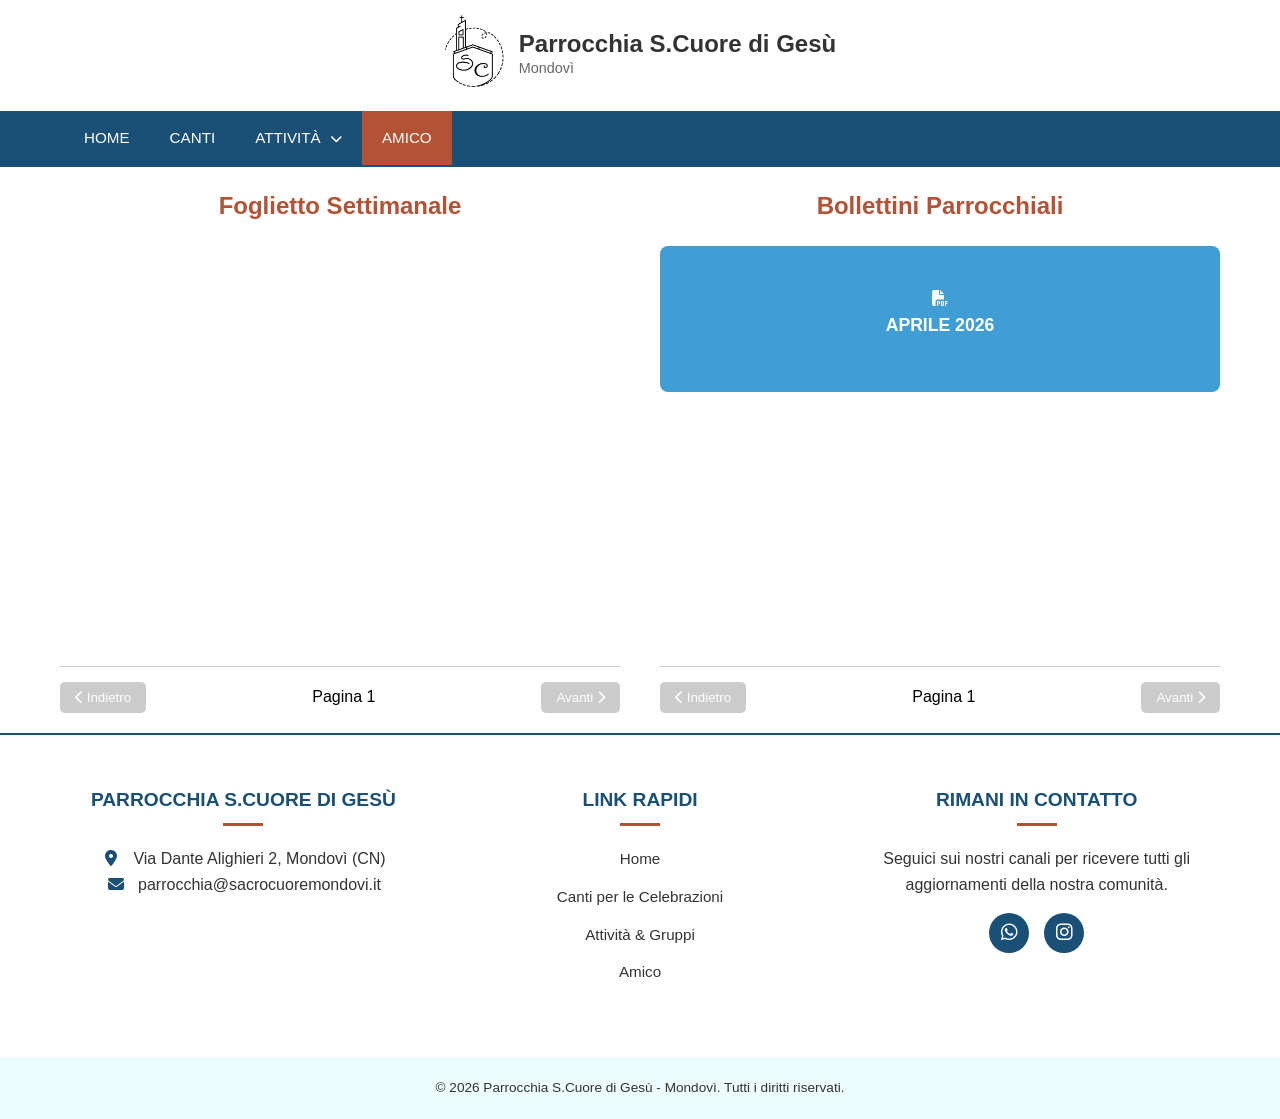
==== amico/index.html @ e5b85d6b "Added amico pasqua 2026" ====
<!DOCTYPE html>
<html lang="it">
<head>
    <meta charset="UTF-8">
    <meta name="viewport" content="width=device-width, initial-scale=1.0">
    <title>Amico - Parrocchia S.Cuore di Gesù</title>
    
    <link rel="stylesheet" href="https://cdnjs.cloudflare.com/ajax/libs/font-awesome/6.4.0/css/all.min.css">
    
    <link rel="stylesheet" href="/css/main.css">
    <link rel="stylesheet" href="/css/header.css">
    <link rel="stylesheet" href="/css/footer.css">
    <link rel="stylesheet" href="css/style.css">

</head>
<body>

    <header class="main-header">
        <div class="logo-container">
            <div class="logo-icon">
                <img src="/canti/v2/img/logo2_b.png" alt="LOGO" class="logo-parrocchia">
            </div>
            <div class="logo-text">
                <h1>Parrocchia S.Cuore di Gesù</h1>
                <p>Mondovì</p>
            </div>
        </div>
        
        <button class="hamburger-btn" onclick="toggleNav()">
            <i class="fa-solid fa-bars"></i>
        </button>
        
        <nav id="mainNav">
            <button class="close-nav-btn" onclick="toggleNav()">
                <i class="fa-solid fa-xmark"></i>
            </button>
            <ul>
                <li><a href="/">HOME</a></li>
                <li><a href="/canti/v2/">CANTI</a></li>
                <li class="dropdown">
                    <a href="/attivita/" class="dropdown-toggle">ATTIVITÀ <i class="fa-solid fa-chevron-down"></i></a>
                    <!-- IL SOTTOMENU -->
                    <ul class="dropdown-menu">
                        <li class="link-generale-mobile"><a href="/attivita/">Tutte le attività</a></li>
                        <li><a href="/attivita/oratorio/">Oratorio</a></li>
                        <!-- <li><a href="/attivita/campeggi/">Campeggi</a></li> -->
                        <li><a href="/attivita/estateRagazzi/">Estate Ragazzi</a></li>
                    </ul>
                </li>
                <li><a href="/amico/" class="active">Amico</a></li>
            </ul>
        </nav>
        <div class="nav-overlay" id="navOverlay" onclick="toggleNav()"></div>
    </header>
    
    <div class="archivio-container">
        <!-- COLONNA 1: LOCANDINE -->
        <div class="archivio-colonna">
            <h2 class="archivio-titolo">Foglietto Settimanale</h2>
            
            <!-- Qui il JS inietterà le immagini -->
            <div id="griglia-locandine" class="archivio-griglia">

            </div>
            
            <!-- Pulsanti Paginazione -->
            <div class="paginazione">
                <button id="btn-prev-locandine" class="btn-pag"><i class="fa-solid fa-chevron-left"></i> Indietro</button>
                <span id="num-pag-locandine">Pagina 1</span>
                <button id="btn-next-locandine" class="btn-pag">Avanti <i class="fa-solid fa-chevron-right"></i></button>
            </div>
        </div>

        <!-- COLONNA 2: BOLLETTINI (PDF) -->
        <div class="archivio-colonna">
            <h2 class="archivio-titolo">Bollettini Parrocchiali</h2>
            
            <!-- Qui il JS inietterà le Card dei PDF -->
            <div id="griglia-bollettini" class="archivio-griglia">

            </div>
            
            <!-- Pulsanti Paginazione -->
            <div class="paginazione">
                <button id="btn-prev-bollettini" class="btn-pag"><i class="fa-solid fa-chevron-left"></i> Indietro</button>
                <span id="num-pag-bollettini">Pagina 1</span>
                <button id="btn-next-bollettini" class="btn-pag">Avanti <i class="fa-solid fa-chevron-right"></i></button>
            </div>
        </div>
    </div>

    <div id="modal-immagine" class="image-modal">
        <!-- Pulsante di chiusura -->
        <span class="chiudi-modal-img">&times;</span>
        <!-- Il tag img vuoto che riempiremo con JS -->
        <img class="image-modal-content" id="img-modale-src" src="" alt="Locandina Ingrandita">
    </div>

    <footer class="main-footer">
        <div class="footer-container">
            
            <div class="footer-col">
                <h3>Parrocchia S.Cuore di Gesù</h3>
                <p><i class="fa-solid fa-location-dot"></i> Via Dante Alighieri 2, Mondovì (CN)</p>
                <p><i class="fa-solid fa-envelope"></i> parrocchia@sacrocuoremondovi.it</p>
                <!-- <p><i class="fa-solid fa-phone"></i> +39 0174 123456</p> -->
            </div>

            <div class="footer-col">
                <h3>Link Rapidi</h3>
                <ul>
                    <li><a href="/">Home</a></li>
                    <li><a href="/canti/v2/">Canti per le Celebrazioni</a></li>
                    <li><a href="/attivita/">Attività & Gruppi</a></li>
                    <li><a href="/amico/">Amico</a></li>
                </ul>
            </div>

            <div class="footer-col">
                <h3>Rimani in contatto</h3>
                <p>Seguici sui nostri canali per ricevere tutti gli aggiornamenti della nostra comunità.</p>
                <div class="social-links">
                    <a href="https://whatsapp.com/channel/0029Vb7pfAtHwXb8zl7Wrn2T" class="social-icon" title="Canale WhatsApp"><i class="fa-brands fa-whatsapp"></i></a>
                    <!-- <a href="#" class="social-icon" title="Facebook"><i class="fa-brands fa-facebook-f"></i></a> -->
                    <a href="https://www.instagram.com/altipianopower" class="social-icon" title="Instagram"><i class="fa-brands fa-instagram"></i></a>
                </div>
            </div>

        </div>
        
        <div class="footer-bottom">
            <p>&copy; 2026 Parrocchia S.Cuore di Gesù - Mondovì. Tutti i diritti riservati.</p>
        </div>
    </footer>

    <script src="/js/header.js"></script>
    <script src="js/data.js"></script>
    <script src="js/main.js"></script>
    
</body>
</html>
---- css/main.css ----
/* --- Resets e Stili Base --- */
* {
    margin: 0;
    padding: 0;
    box-sizing: border-box;
}

body {
    font-family: 'Segoe UI', Tahoma, Geneva, Verdana, sans-serif;
    background-color: #ffffff;
    line-height: 1.6;
}

.news-link {
    display: inline-block;
    margin-top: 10px;
    font-size: 0.9rem;
    color: #1a4f76;
    font-weight: bold;
    text-decoration: none;
    transition: color 0.3s ease;
}

.news-link:hover {
    color: #b35235; /* O il colore che usi per l'hover nel tuo sito */
    text-decoration: underline;
}

.news-link i {
    margin-left: 5px;
}

/* --- Hero Section --- */
.hero-section {
    position: relative;
    height: 35vw;
    min-height: 350px;
    background-image: url('/img/bg2.jpeg');
    background-size: cover;
    background-position: center;
    display: flex;
    align-items: center;
    padding-left: 10%;
}

.hero-overlay {
    position: absolute;
    top: 0;
    left: 0;
    width: 100%;
    height: 100%;
    background: linear-gradient(to right, rgba(0, 0, 0, 0.8) 0%, rgba(0, 0, 0, 0.2) 100%);
    z-index: 1;
}

.hero-content {
    position: relative;
    z-index: 2;
    color: #ffffff;
    max-width: 600px;
}

.hero-content h1 {
    font-size: 2.5rem;
    margin-bottom: 1rem;
    line-height: 1.1;
}

.hero-content p {
    font-size: 1rem;
    margin-bottom: 1.5rem;
    opacity: 0.9;
}

.btn-primary {
    background-color: #b35235;
    color: white;
    border: none;
    padding: 12px 24px;
    font-size: 0.9rem;
    font-weight: bold;
    border-radius: 4px;
    cursor: pointer;
    transition: background-color 0.3s;
}

.btn-primary:hover {
    background-color: #8f3e26;
}

/* --- Layout Principale --- */
.main-container {
    display: grid;
    grid-template-columns: 3fr 1fr;
    gap: 2rem;
    padding: 3rem 10%;
    max-width: 1400px;
    margin: 0 auto;
}

/* --- Griglia delle Card --- */
.cards-grid {
    display: grid;
    grid-template-columns: 1fr 1fr;
    gap: 1.5rem;
}

.card {
    border-radius: 8px;
    padding: 2.5rem 1.5rem;
    color: white;
    text-align: center;
    display: flex;
    flex-direction: column;
    align-items: center;
    justify-content: center;
}

.card-icon {
    font-size: 3rem;
    margin-bottom: 1rem;
}

.card h2 {
    font-size: 1.1rem;
    margin-bottom: 0.8rem;
    text-transform: uppercase;
}

/* --- Stato Inattivo per le Card --- */
.card-disabled {
    filter: grayscale(100%); /* Toglie tutto il colore trasformandolo in grigio */
    opacity: 0.6; /* Rende la card leggermente sbiadita/trasparente */
    cursor: not-allowed; /* Cambia la freccina del mouse nel simbolo di "divieto" */
    pointer-events: none; /* LA MAGIA: blocca fisicamente il click sul link! */
    transform: none; /* Impedisce alla card di sollevarsi se ci passi sopra */
    box-shadow: none; /* Toglie l'ombra per farla sembrare "piatta" */
}

.card p {
    font-size: 0.85rem;
    opacity: 0.9;
}

a.card {
    text-decoration: none;
    color: white;
    transition: transform 0.3s ease, box-shadow 0.3s ease, filter 0.3s ease;
}

a.card:hover {
    transform: translateY(-5px); /* Solleva leggermente la card verso l'alto */
    box-shadow: 0 10px 20px rgba(0, 0, 0, 0.15); /* Aggiunge un'ombra morbida sotto */
    filter: brightness(1.05); /* Rende il colore leggermente più luminoso */
}

.card-red { background-color: #b35945; }
.card-blue { background-color: #409ed5; }
.card-green { background-color: #8bc24a; }
.card-purple { background-color: #8e44ad; }
.card-orange { background-color: #f18c22; }

/* --- Nuova Card Orari Messe --- */
.card-orari {
    background-color: #b84d33; 
    padding: 0; 
    display: flex;
    flex-direction: column;
    justify-content: space-between;
    overflow: hidden; 
}

.orari-content {
    padding: 25px 30px;
    width: 100%;
}

.orari-title {
    text-align: center;
    font-size: 1.25rem;
    margin-bottom: 20px;
    letter-spacing: 1px;
}

.orari-list {
    list-style: none;
    padding: 0;
    margin: 0;
    width: 100%;
}

.orari-list li {
    display: flex;
    justify-content: space-between;
    padding: 12px 0;
    border-bottom: 1px solid rgba(255, 255, 255, 0.25);
    font-size: 0.95rem;
    font-weight: 500;
}

/* Rimuove la linea sotto l'ultimo orario */
.orari-list li:last-child {
    border-bottom: none;
}

.orari-footer {
    background-color: #9c3f28; 
    padding: 15px;
    text-align: center;
    width: 100%;
}

.orari-footer a {
    color: white;
    text-decoration: none;
    font-size: 0.95rem;
    display: flex;
    align-items: center;
    justify-content: center;
    gap: 8px; 
    transition: opacity 0.3s ease;
}

.orari-footer a:hover {
    opacity: 0.8;
}

/* --- Sidebar --- */
.sidebar {
    display: flex;
    flex-direction: column;
    gap: 2.5rem;
}

.news-widget {
    text-align: center;
}

/* Ultime News */
.widget-title {
    font-size: 1.3rem;
    color: #333;
    margin-bottom: 1.5rem;
    text-transform: uppercase;
    text-align: center;
}

.news-item {
    margin-bottom: 1rem;
    border-bottom: 1px solid rgb(0, 0, 0);
}

.news-item h3 {
    font-size: 0.9rem;
    color: #2c3e50;
    margin-bottom: 0.3rem;
    line-height: 1.3;
}

.news-item .news-date {
    font-size: 0.7rem;
    color: #7f8c8d;
    text-transform: uppercase;
}

/* --- Stili Navigazione Locandine --- */
.pagination-container {
    display: flex;
    align-items: center;
    justify-content: center;
    gap: 15px;
    margin-top: 25px;
    font-weight: bold;
    color: #1a4d66;
}

.pag-btn {
    background-color: white;
    border: 2px solid #1a4d66;
    color: #1a4d66;
    width: 30px;
    height: 30px;
    border-radius: 50%;
    cursor: pointer;
    display: flex;
    align-items: center;
    justify-content: center;
    transition: all 0.3s ease;
    box-shadow: 0 2px 4px rgba(0,0,0,0.1);
}

.pag-btn:hover {
    background-color: #1a4d66;
    color: white;
    transform: scale(1.1);
}

.pag-btn:disabled {
    opacity: 0.3; /* Rende il bottone semi-trasparente */
    cursor: default; /* Cambia il cursore per far capire che non è cliccabile */
    border-color: #999; /* Opzionale: grigetto per il bordo */
    color: #999; /* Opzionale: grigetto per l'icona */
    box-shadow: none; /* Toglie l'ombra */
    transform: none; /* Evita che si ingrandisca anche se ci passi sopra */
}
/* Animazione per il cambio pagina */
.news-item.fade-in {
    animation: fadeIn 0.4s ease;
}

@keyframes fadeIn {
    from { opacity: 0; transform: translateY(10px); }
    to { opacity: 1; transform: translateY(0); }
}

@media (max-width: 992px) {
    .main-container {
        grid-template-columns: 1fr;
        display: flex;
        flex-direction: column;
    }

    .cards-grid {
        order: 2;
    }

    .sidebar {
        order: 1;
    }

}

@media (max-width: 768px) {
    .cards-grid {
        grid-template-columns: 1fr;
    }

    .hero-section {
        padding-left: 5%;
        padding-right: 5%;
    }

}
---- css/header.css ----
/* --- Stili Header Adattati --- */
.main-header {
    display: flex;
    flex-direction: column;
    background-color: #ffffff;
    border-bottom: 2px solid #1a4f76;
}

.logo-container {
    display: flex;
    align-items: center;
    justify-content: center;
    padding: 15px 5%;
}

.logo-icon img {
    width: 60px;
    height: auto;
    margin-right: 15px;
}

.logo-text h1 {
    font-size: 1.5rem;
    color: #333;
    line-height: 1.1;
}

.logo-text p {
    font-size: 0.9rem;
    color: #666;
}

/* Barra di navigazione stile mockup (Blu) */
#mainNav {
    background-color: #1a4f76; /* Blu dell'header */
    width: 100%;
}

#mainNav ul {
    list-style: none;
    display: flex;
    /* Allineamento centrale elementi nav-bar */
    /* justify-content: center; */ 
    padding: 0 5%;
}

#mainNav ul li a {
    display: block;
    color: white;
    text-decoration: none;
    padding: 15px 20px;
    font-weight: 500;
    font-size: 0.95rem;
    transition: background 0.3s;
    text-transform: uppercase;
    border: none;
}

#mainNav ul li a:hover,

#mainNav ul li a.active {
    background-color: #b35235; /* Arancione/Rosso del pulsante "Nome" nell'immagine */
    border-bottom: none !important;
}

/* Elementi mobile nascosti su desktop */
.hamburger-btn, .close-nav-btn, .nav-overlay {
    display: none;
}

/* =========================================
   MENU A TENDINA (DROPDOWN) - BASE
   ========================================= */

/* Il contenitore principale relativo per poter posizionare il sottomenu */
.dropdown {
    position: relative;
}

/* L'icona della freccetta (un po' più piccola e distanziata) */
.dropdown-toggle i {
    font-size: 0.8em;
    margin-left: 5px;
    display: inline-block; /* FONDAMENTALE: sblocca la possibilità di ruotarla! */
    transition: transform 0.3s ease; /* Rende la rotazione morbida */
}

/* Il sottomenu nascosto di default */
.dropdown-menu {
    list-style: none;
    padding: 0;
    margin: 0;
    display: none; /* Nascondiamo il sottomenu */
}

/* I link dentro il sottomenu */
.dropdown-menu li a {
    display: block;
    padding: 10px 20px;
    color: #ffffff;
    text-decoration: none;
    font-size: 0.95rem;
    transition: background-color 0.2s, color 0.2s;
    background-color: #1a4f76;
}

/* =========================================
   COMPORTAMENTO DESKTOP (PC) - Mouse Hover
   ========================================= */
@media (min-width: 769px) {
    .dropdown-menu {
        position: absolute;
        top: 100%; /* Si posiziona esattamente sotto "ATTIVITÀ" */
        left: 0;
        background-color: #1a4f76;
        min-width: 200px;
        box-shadow: 0 8px 16px rgba(0,0,0,0.1);
        border-radius: 0 0 8px 8px; /* Arrotonda solo gli angoli inferiori */
        overflow: hidden;
        z-index: 1000;
        
        /* Animazione morbida (opzionale ma bella) */
        opacity: 0;
        transform: translateY(-10px);
        transition: opacity 0.3s, transform 0.3s;
        display: block; /* Lo mettiamo a block ma invisibile per l'animazione */
        visibility: hidden;
    }

    /* Quando il mouse passa sopra il contenitore principale (.dropdown) */
    .dropdown:hover .dropdown-menu {
        visibility: visible;
        opacity: 1;
        transform: translateY(0);
    }
    
    /* Gira la freccetta all'insù */
    .dropdown:hover .dropdown-toggle i {
        transform: rotate(180deg);
    }

    .dropdown-menu li a:hover {
        background-color: var(--sfondo-sito, #ffffff);
        color: var(--rosso-mattone, #b35235);
    }

    .link-generale-mobile {
        display: none !important;
    }

}

/* --- Responsive Design Generale --- */
@media (max-width: 992px) {
    .main-container { grid-template-columns: 1fr; }
}

@media (max-width: 768px) {
    /* Responsive Header Menu (Se non gestito da navbar.css) */
    .main-header {
        flex-direction: row;
        justify-content: space-between;
        align-items: center;
        padding-right: 20px;
    }
    
    .hamburger-btn {
        display: block;
        background: none;
        border: none;
        font-size: 1.5rem;
        cursor: pointer;
        color: #1a4f76;
    }
    
    #mainNav {
        position: fixed;
        top: 0;
        right: -300px;
        width: 250px;
        height: 100vh;
        background-color: #ffffff;
        z-index: 1000;
        transition: right 0.3s ease;
        box-shadow: -2px 0 5px rgba(0,0,0,0.2);
    }
    
    #mainNav.open { right: 0; }
    
    #mainNav ul {
        flex-direction: column;
        padding: 60px 0 0 0;
    }
    
    #mainNav ul li a {
        color: #333;
        border-bottom: 1px solid #0066ff;
    }
    
    .close-nav-btn {
        display: block;
        position: absolute;
        top: 20px;
        right: 20px;
        background: none;
        border: none;
        font-size: 1.5rem;
        cursor: pointer;
    }
    
    .nav-overlay.active {
        display: block;
        position: fixed;
        top: 0;
        left: 0;
        width: 100%;
        height: 100%;
        background: rgba(0,0,0,0.5);
        z-index: 999;
    }
    
    .cards-grid { grid-template-columns: 1fr; }
    
    .hero-section {
        padding-left: 5%;
        padding-right: 5%;
    }

    /* 1. STATO DI BASE: Il sottomenu DEVE essere nascosto */
    .dropdown-menu {
        display: none !important; /* <-- LA MAGIA È QUI: forza la chiusura! */
        background-color: #ffffff;
        padding-left: 0; 
    }

    .dropdown-menu li {
        background-color: transparent !important; 
    }

    .dropdown-menu li a {
        background-color: transparent !important; 
        color: #333333 !important; 
        padding: 12px 20px 12px 40px !important; 
        border-bottom: 1px solid #e5e5e5 !important; 
        font-size: 0.9rem; 
        display: block; /* Assicura che i link prendano tutta la riga */
    }
    
    /* 2. STATO ATTIVO: Mostra il menu SOLO quando tocchi la voce */
    .dropdown.active .dropdown-menu {
        display: block !important; /* Annulla il "none" di sopra */
        position: static !important;
    }
    
    /* Gira la freccetta */
    .dropdown.active .dropdown-toggle i {
        transform: rotate(180deg);
    }

    .link-generale-mobile {
        display: block !important;
    }
    
    /* (Opzionale) Lo facciamo in grassetto per fargli capire che è la pagina principale della sezione */
    .link-generale-mobile a {
        font-weight: bold;
    }
}
---- css/footer.css ----
/* =========================================
   BASE E STRUTTURA (WRAPPER & STICKY FOOTER)
   ========================================= */
html, body {
    height: 100%;
    margin: 0;
    padding: 0;
}

.wrapper {
    display: flex;
    flex-direction: column;
    min-height: 100vh;
}

.main-container {
    flex: 1; /* Questo spinge il footer verso il basso */
}

/* =========================================
   FOOTER (CHIARO E STICKY) - CONTENUTI CENTRATI
   ========================================= */
.main-footer {
    display: block !important; /* Disattiva ogni griglia/flexbox ereditata */
    width: 100% !important;
    clear: both !important;
    background-color: #ffffff; 
    color: #1a4f76; 
    padding: 50px 0 0 0;
    border-top: 2px solid #1a4f76;
    font-family: 'Segoe UI', Tahoma, Geneva, Verdana, sans-serif;
    margin-top: auto; 
}

.footer-container {
    max-width: 1200px;
    margin: 0 auto;
    padding: 0 20px;
    display: flex;
    flex-wrap: wrap;
    justify-content: space-between;
    gap: 30px;
}

.footer-col {
    flex: 1;
    min-width: 250px;
    margin-bottom: 30px;
    text-align: center; /* CENTRA IL TESTO E GLI ELEMENTI INLINE */
}

.footer-col h3 {
    color: #1a4f76;
    font-size: 1.2rem;
    margin-bottom: 20px;
    text-transform: uppercase;
}

.footer-col h3::after {
    background-color: #b35235; 
    height: 3px;
    width: 40px;
    display: block;
    content: '';
    margin: 8px auto 0 auto; /* CENTRA LA LINEETTA DECORATIVA */
}

.footer-col p, .footer-col ul li a {
    color: #333333; 
}

.footer-col ul {
    list-style: none;
    padding: 0;
    margin: 0;
}

.footer-col ul li {
    margin-bottom: 12px;
}

.footer-col ul li a {
    text-decoration: none;
    font-size: 0.95rem;
    transition: color 0.3s, transform 0.3s;
    display: inline-block;
}

.footer-col ul li a:hover {
    color: #1a4f76;
    transform: scale(1.05); /* Effetto hover modificato per non "storcere" il testo centrato */
}

.footer-col i {
    margin-right: 8px;
    color: #1a4f76; 
    width: 20px;
    text-align: center;
}

.social-links {
    display: flex;
    gap: 15px;
    margin-top: 15px;
    justify-content: center; /* CENTRA I BOTTONI SOCIAL */
}

.social-icon {
    display: flex;
    align-items: center;
    justify-content: center;
    width: 40px;
    height: 40px;
    background-color: #1a4f76; 
    color: #ffffff;
    border-radius: 50%; 
    text-decoration: none;
    font-size: 1.2rem;
    transition: background-color 0.3s, transform 0.3s;
}

.social-icon i { margin-right: 0; color: inherit; }
.social-icon:hover { background-color: #b35235; transform: translateY(-5px); }

.footer-bottom {
    display: block !important; /* Forza il blocco ad andare a capo */
    width: 100% !important;
    background-color: #edfcfc; 
    text-align: center;
    padding: 20px;
    margin-top: 30px;
    box-sizing: border-box; /* Assicura che il padding non lo allarghi troppo */
}

.footer-bottom p {
    margin: 0;
    font-size: 0.85rem;
    color: #333;
}

/* Fix Footer Mobile */
@media (max-width: 768px) {
    .footer-container { flex-direction: column; gap: 20px; }
    .footer-col { margin-bottom: 10px; }
}
---- amico/css/style.css ----
/* Il layout a 2 colonne */
.archivio-container {
    display: grid;
    grid-template-columns: 1fr 1fr; /* Due colonne larghe uguali */
    gap: 40px; /* Spazio tra le due colonne */
    max-width: 1200px;
    margin: 0 auto;
    padding: 20px;
}

/* Su cellulare (sotto i 768px), le colonne diventano 1 sola! */
@media (max-width: 768px) {
    .archivio-container {
        grid-template-columns: 1fr; 
    }
}

.archivio-titolo {
    text-align: center;
    color: var(--rosso-mattone, #b35235);
    margin-bottom: 20px;
}

.archivio-griglia {
    display: flex;
    flex-direction: column;
    gap: 15px;
    min-height: 400px; /* Evita che la pagina "salti" troppo quando cambi pagina */
}

/* Immagini delle locandine */
.archivio-griglia img {
    width: 100%;
    border-radius: 8px;
    box-shadow: 0 4px 6px rgba(0,0,0,0.1);
}

/* Stile dei pulsanti di paginazione */
.paginazione {
    display: flex;
    justify-content: space-between;
    align-items: center;
    margin-top: 20px;
    padding-top: 15px;
    border-top: 1px solid #ccc;
}

.btn-pag {
    background-color: var(--verde-parrocchia, #2a5a41);
    color: white;
    border: none;
    padding: 8px 15px;
    border-radius: 5px;
    cursor: pointer;
}

.btn-pag:disabled {
    background-color: #cccccc;
    cursor: not-allowed;
}

/* =========================================
   GRIGLIA LOCANDINE (Layout 2x2)
   ========================================= */
#griglia-locandine {
    display: grid;
    grid-template-columns: repeat(2, 1fr); /* Crea 2 colonne di uguale larghezza */
    gap: 15px; /* Spazio tra le immagini */
    align-items: start; /* Le allinea in alto se hanno altezze diverse */
}

/* Stile delle locandine */
#griglia-locandine img {
    width: 100%; /* Si adatta perfettamente alla sua metà di colonna */
    height: auto;
    border-radius: 8px;
    box-shadow: 0 4px 6px rgba(0,0,0,0.1);
}

/* Su cellulare: Manteniamo le 2 colonne così le foto restano piccole! */
@media (max-width: 768px) {
    #griglia-locandine {
        grid-template-columns: repeat(2, 1fr); /* Rimangono affiancate 2 a 2 */
        gap: 10px; /* Riduciamo un pochino lo spazio tra loro */
    }
}

/* =========================================
   MODALE IMMAGINI (Lightbox)
   ========================================= */
.image-modal {
    display: none; /* Nascosto di default */
    position: fixed;
    z-index: 3000; /* Ancora più "sopra" di tutto il resto */
    left: 0;
    top: 0;
    width: 100%;
    height: 100%;
    background-color: rgba(0, 0, 0, 0.9); /* Sfondo quasi completamente nero */
}

/* L'immagine al centro */
.image-modal-content {
    display: block;
    position: absolute;
    top: 50%;
    left: 50%;
    transform: translate(-50%, -50%); /* Centratura perfetta assoluta */
    max-width: 90%;
    max-height: 90vh; /* Non supera mai il 90% dell'altezza dello schermo */
    object-fit: contain; /* Mantiene le proporzioni senza tagliare nulla */
    border-radius: 8px;
    box-shadow: 0 0 20px rgba(0,0,0,0.5);
}

/* La X per chiudere */
.chiudi-modal-img {
    position: absolute;
    top: 15px;
    right: 25px;
    color: white;
    font-size: 40px;
    font-weight: bold;
    cursor: pointer;
    z-index: 3001;
    transition: color 0.3s;
}

.chiudi-modal-img:hover {
    color: var(--rosso-mattone, #b35235);
}

/* =========================================
   EFFETTO HOVER SULLE LOCANDINE
   ========================================= */

/* 1. Stato di base: prepariamo l'animazione morbida */
.img-cliccabile {
    transition: transform 0.3s ease, box-shadow 0.3s ease;
}

/* 2. Stato Hover: quando ci passi sopra col mouse */
.img-cliccabile:hover {
    transform: translateY(-8px); /* Solleva l'immagine verso l'alto di 8 pixel */
    box-shadow: 0 12px 20px rgba(0, 0, 0, 0.2); /* L'ombra si allarga per dare il senso di profondità */
}
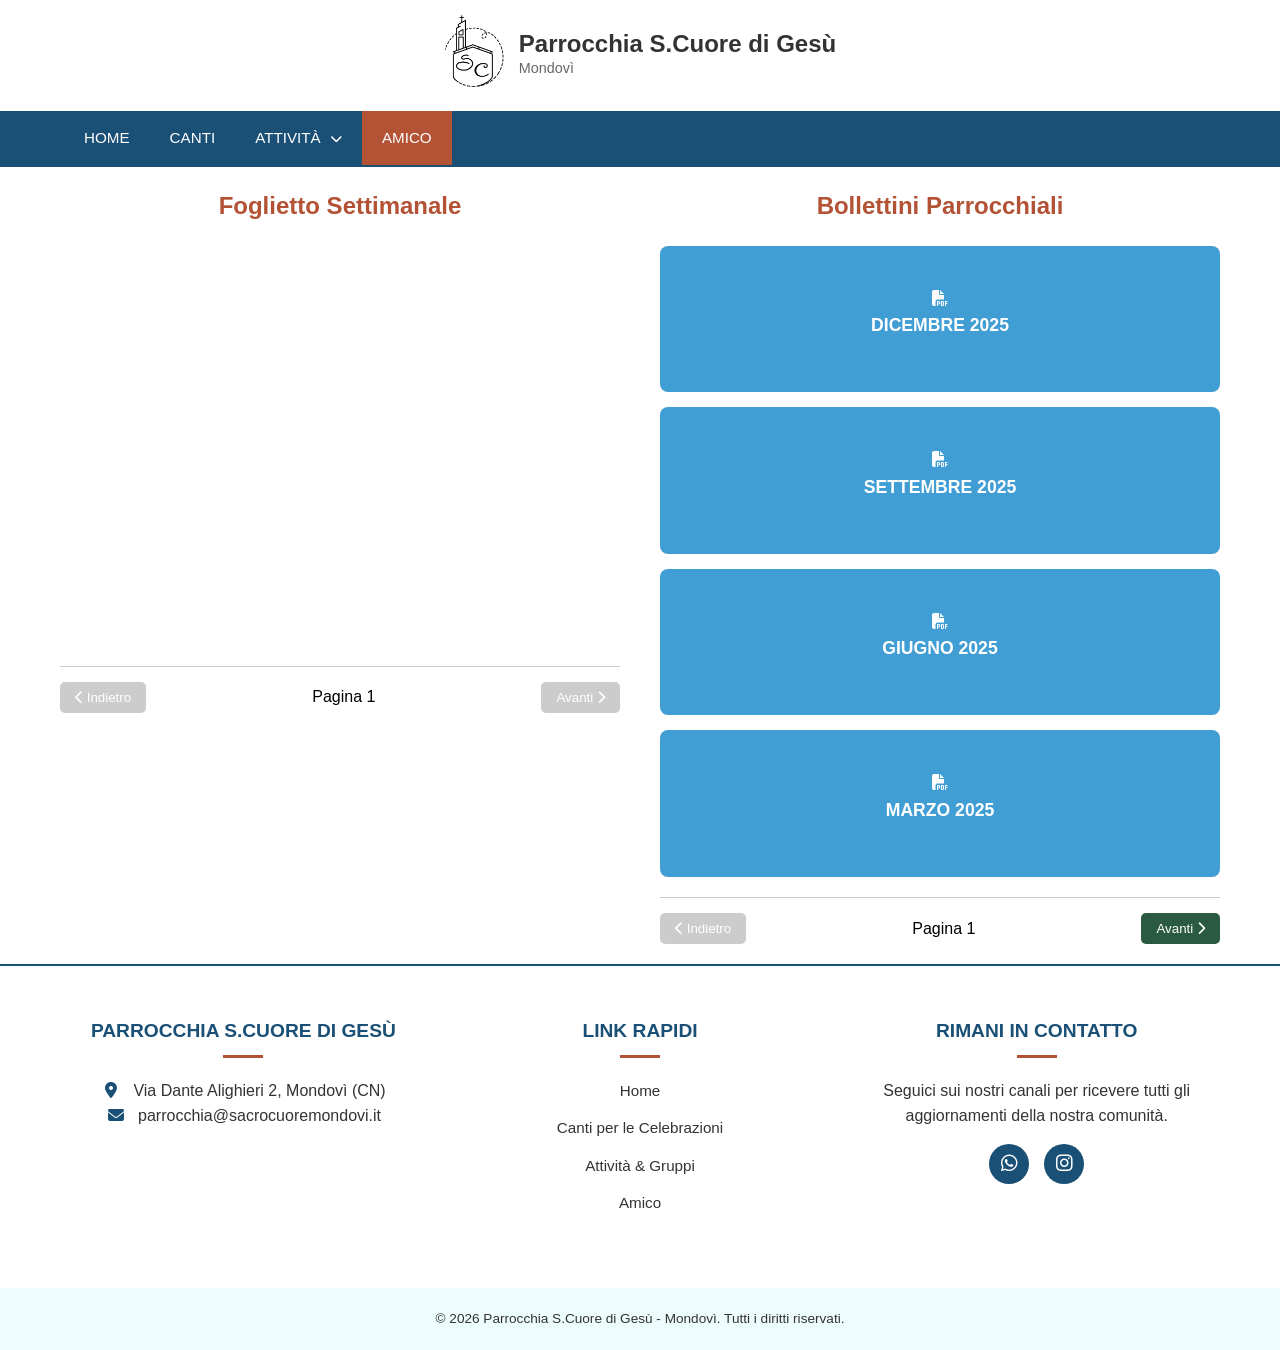
==== commit 65545847: "image to webp" ====
--- a/amico/index.html
+++ b/amico/index.html
@@ -18,7 +18,7 @@
     <header class="main-header">
         <div class="logo-container">
             <div class="logo-icon">
-                <img src="/canti/v2/img/logo2_b.png" alt="LOGO" class="logo-parrocchia">
+                <img src="/canti/v2/img/logo2_b.webp" alt="LOGO" class="logo-parrocchia">
             </div>
             <div class="logo-text">
                 <h1>Parrocchia S.Cuore di Gesù</h1>
--- a/css/main.css
+++ b/css/main.css
@@ -35,7 +35,7 @@
     position: relative;
     height: 35vw;
     min-height: 350px;
-    background-image: url('/img/bg2.jpeg');
+    background-image: url('/img/bg2.webp');
     background-size: cover;
     background-position: center;
     display: flex;
--- a/css/header.css
+++ b/css/header.css
@@ -150,11 +150,6 @@
 
 }
 
-/* --- Responsive Design Generale --- */
-@media (max-width: 992px) {
-    .main-container { grid-template-columns: 1fr; }
-}
-
 @media (max-width: 768px) {
     /* Responsive Header Menu (Se non gestito da navbar.css) */
     .main-header {
@@ -219,13 +214,6 @@
         z-index: 999;
     }
     
-    .cards-grid { grid-template-columns: 1fr; }
-    
-    .hero-section {
-        padding-left: 5%;
-        padding-right: 5%;
-    }
-
     /* 1. STATO DI BASE: Il sottomenu DEVE essere nascosto */
     .dropdown-menu {
         display: none !important; /* <-- LA MAGIA È QUI: forza la chiusura! */
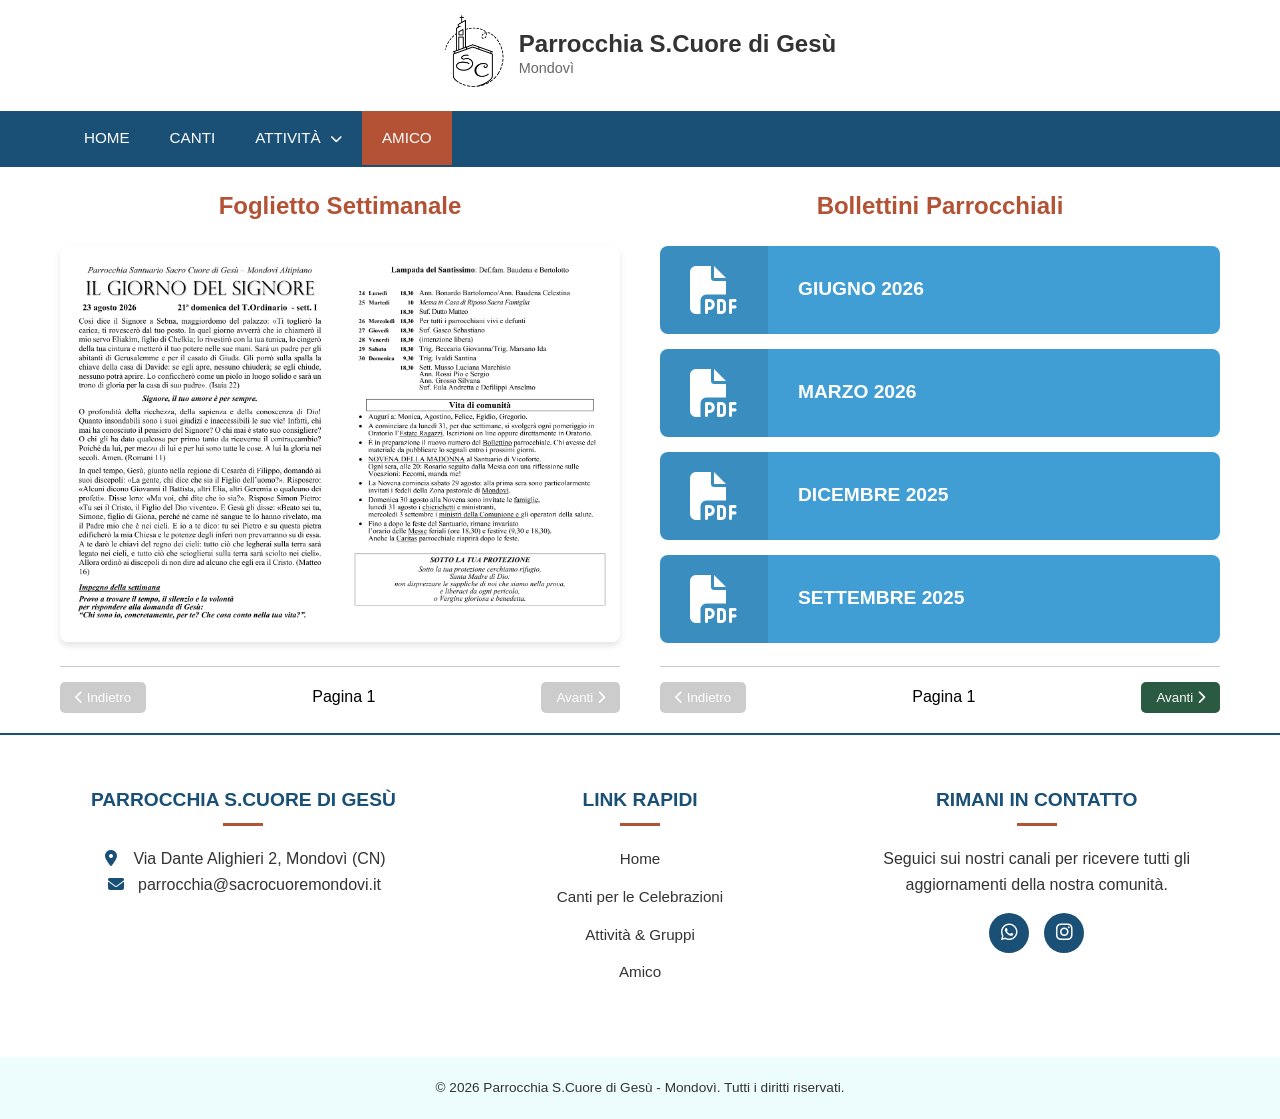
==== commit 3ae03caf: "display foglietti domenicali" ====
--- a/amico/index.html
+++ b/amico/index.html
@@ -4,7 +4,21 @@
     <meta charset="UTF-8">
     <meta name="viewport" content="width=device-width, initial-scale=1.0">
     <title>Amico - Parrocchia S.Cuore di Gesù</title>
-    
+
+    <meta name="description" content="Bollettino parrocchiale e foglietti settimanali della Parrocchia Sacro Cuore di Gesù di Mondovì.">
+
+    <meta property="og:type" content="website">
+    <meta property="og:url" content="https://www.sacrocuoremondovi.it/amico/">
+    <meta property="og:title" content="Amico - Parrocchia S.Cuore di Gesù">
+    <meta property="og:description" content="Bollettino parrocchiale e foglietti settimanali della Parrocchia Sacro Cuore di Gesù di Mondovì.">
+    <meta property="og:image" content="https://www.sacrocuoremondovi.it/img/bg2.webp">
+    <meta property="og:locale" content="it_IT">
+
+    <meta name="twitter:card" content="summary_large_image">
+    <meta name="twitter:title" content="Amico - Parrocchia S.Cuore di Gesù">
+    <meta name="twitter:description" content="Bollettino parrocchiale e foglietti settimanali della Parrocchia Sacro Cuore di Gesù di Mondovì.">
+    <meta name="twitter:image" content="https://www.sacrocuoremondovi.it/img/bg2.webp">
+
     <link rel="stylesheet" href="https://cdnjs.cloudflare.com/ajax/libs/font-awesome/6.4.0/css/all.min.css">
     
     <link rel="stylesheet" href="/css/main.css">
@@ -58,7 +72,7 @@
         <div class="archivio-colonna">
             <h2 class="archivio-titolo">Foglietto Settimanale</h2>
             
-            <!-- Qui il JS inietterà le immagini -->
+            <!-- Qui il JS inietterà le immagini dei foglietti -->
             <div id="griglia-locandine" class="archivio-griglia">
 
             </div>
--- a/amico/css/style.css
+++ b/amico/css/style.css
@@ -60,29 +60,16 @@
 }
 
 /* =========================================
-   GRIGLIA LOCANDINE (Layout 2x2)
+   GRIGLIA LOCANDINE
    ========================================= */
-#griglia-locandine {
-    display: grid;
-    grid-template-columns: repeat(2, 1fr); /* Crea 2 colonne di uguale larghezza */
-    gap: 15px; /* Spazio tra le immagini */
-    align-items: start; /* Le allinea in alto se hanno altezze diverse */
-}
+/* Ora sono card (non più immagini in griglia), ereditano il layout da .archivio-griglia */
 
-/* Stile delle locandine */
+/* Stile delle eventuali immagini (se servono ancora in futuro) */
 #griglia-locandine img {
-    width: 100%; /* Si adatta perfettamente alla sua metà di colonna */
+    width: 100%;
     height: auto;
     border-radius: 8px;
     box-shadow: 0 4px 6px rgba(0,0,0,0.1);
-}
-
-/* Su cellulare: Manteniamo le 2 colonne così le foto restano piccole! */
-@media (max-width: 768px) {
-    #griglia-locandine {
-        grid-template-columns: repeat(2, 1fr); /* Rimangono affiancate 2 a 2 */
-        gap: 10px; /* Riduciamo un pochino lo spazio tra loro */
-    }
 }
 
 /* =========================================
@@ -143,4 +130,46 @@
 .img-cliccabile:hover {
     transform: translateY(-8px); /* Solleva l'immagine verso l'alto di 8 pixel */
     box-shadow: 0 12px 20px rgba(0, 0, 0, 0.2); /* L'ombra si allarga per dare il senso di profondità */
+}
+
+/* =========================================
+   STILI PER LE CARD ORIZZONTALI (PDF)
+   ========================================= */
+.horizontal-card {
+    display: flex;
+    flex-direction: row;
+    align-items: center;
+    text-align: left;
+    padding: 0;
+    overflow: hidden;
+}
+
+.card-icon-container {
+    padding: 20px 30px;
+    font-size: 3rem;
+    display: flex;
+    align-items: center;
+    justify-content: center;
+    background-color: rgba(0,0,0,0.1); /* Leggero sfondo scuro per l'icona */
+}
+
+.card-text-content {
+    padding: 20px 30px;
+    flex: 1;
+}
+
+.card-text-content h2 { margin: 0; font-size: 1.2rem; }
+
+@media (max-width: 480px) {
+    .horizontal-card {
+        flex-direction: column;
+        text-align: center;
+    }
+    .card-icon-container {
+        width: 100%;
+        padding: 15px;
+    }
+    .card-text-content {
+        padding: 15px;
+    }
 }
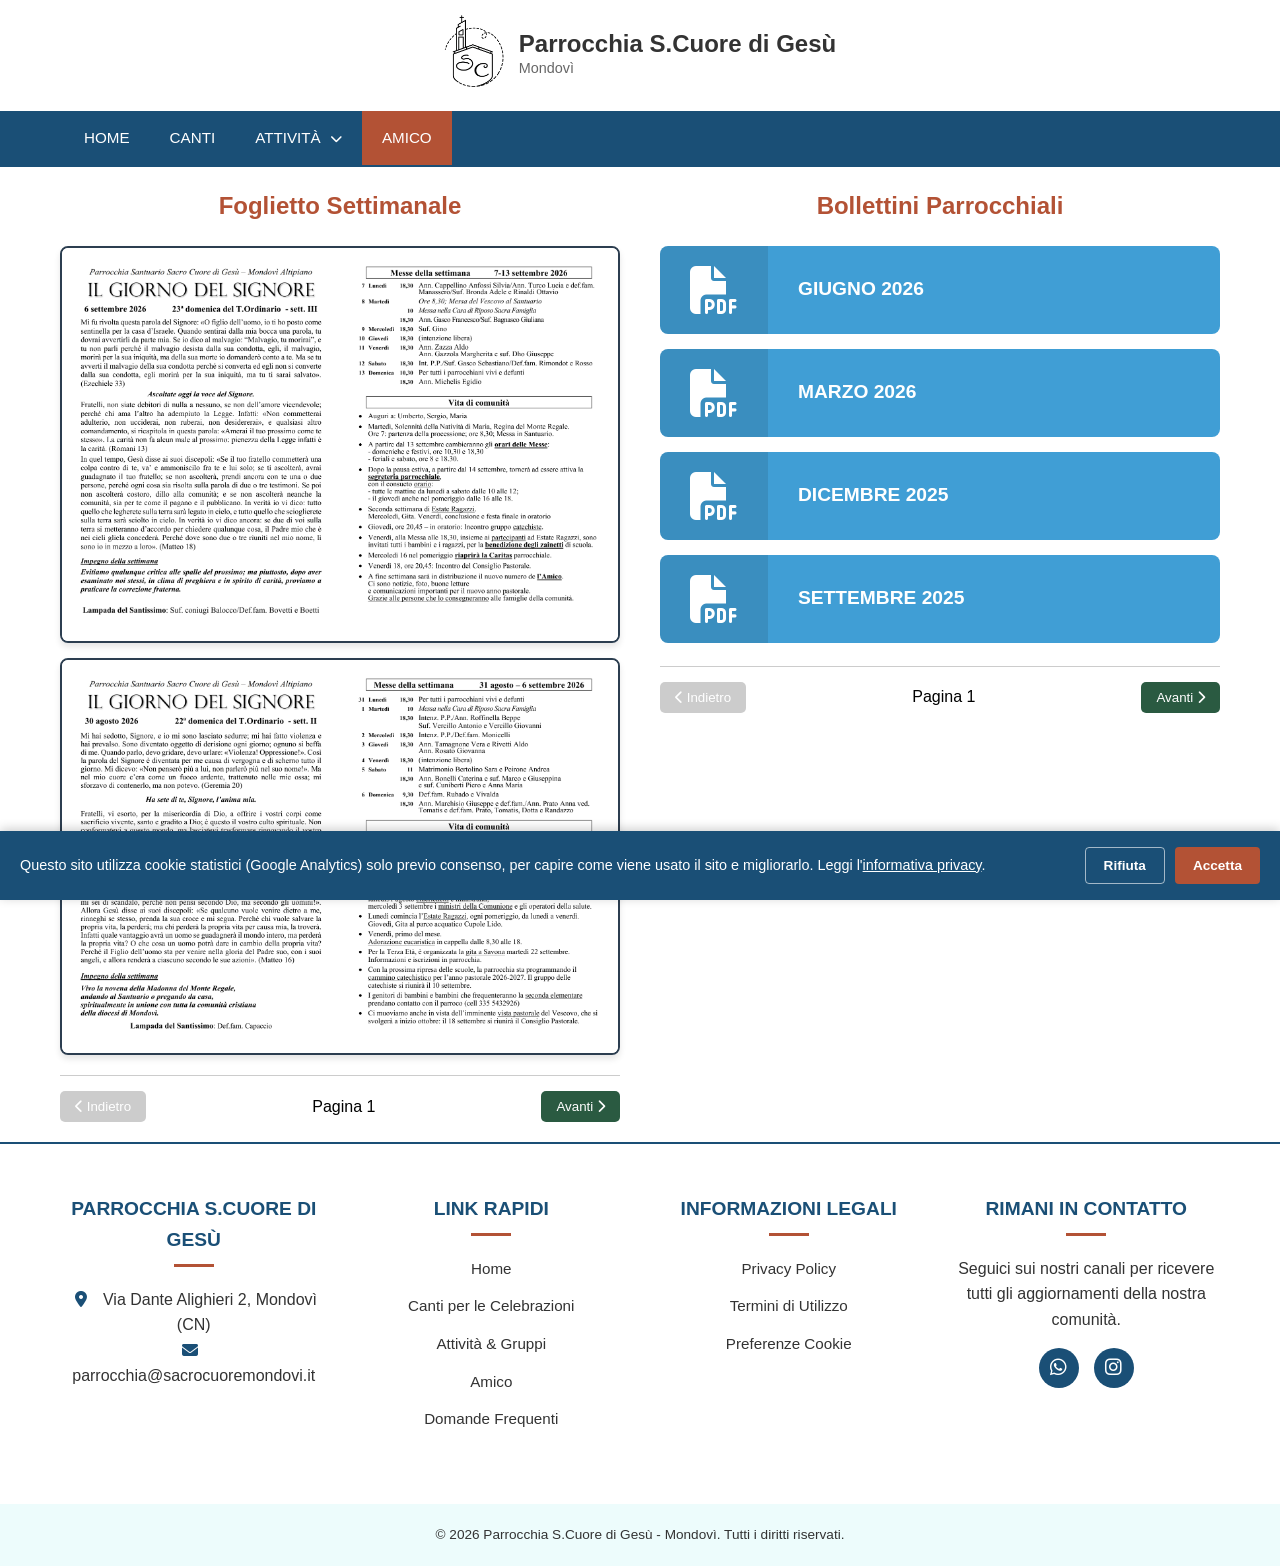
==== commit 15fc1e21: "accessibility" ====
--- a/amico/index.html
+++ b/amico/index.html
@@ -14,25 +14,36 @@
     <meta property="og:image" content="https://www.sacrocuoremondovi.it/img/bg2.webp">
     <meta property="og:locale" content="it_IT">
 
+    <link rel="canonical" href="https://www.sacrocuoremondovi.it/amico/">
+
     <meta name="twitter:card" content="summary_large_image">
     <meta name="twitter:title" content="Amico - Parrocchia S.Cuore di Gesù">
     <meta name="twitter:description" content="Bollettino parrocchiale e foglietti settimanali della Parrocchia Sacro Cuore di Gesù di Mondovì.">
     <meta name="twitter:image" content="https://www.sacrocuoremondovi.it/img/bg2.webp">
+
+    <link rel="icon" type="image/x-icon" href="/favicon.ico">
+    <link rel="icon" type="image/png" sizes="32x32" href="/favicon-32x32.png">
+    <link rel="icon" type="image/png" sizes="16x16" href="/favicon-16x16.png">
+    <link rel="apple-touch-icon" sizes="180x180" href="/apple-touch-icon.png">
+    <link rel="manifest" href="/site.webmanifest">
 
     <link rel="stylesheet" href="https://cdnjs.cloudflare.com/ajax/libs/font-awesome/6.4.0/css/all.min.css">
     
     <link rel="stylesheet" href="/css/main.css">
     <link rel="stylesheet" href="/css/header.css">
     <link rel="stylesheet" href="/css/footer.css">
+    <link rel="stylesheet" href="/css/cookie-consent.css">
     <link rel="stylesheet" href="css/style.css">
 
 </head>
 <body>
 
+    <a href="#main-content" class="skip-link">Salta al contenuto</a>
+
     <header class="main-header">
         <div class="logo-container">
             <div class="logo-icon">
-                <img src="/canti/v2/img/logo2_b.webp" alt="LOGO" class="logo-parrocchia">
+                <img src="/canti/v2/img/logo2_b.webp" alt="Logo della Parrocchia Sacro Cuore di Gesù di Mondovì" class="logo-parrocchia">
             </div>
             <div class="logo-text">
                 <h1>Parrocchia S.Cuore di Gesù</h1>
@@ -40,12 +51,12 @@
             </div>
         </div>
         
-        <button class="hamburger-btn" onclick="toggleNav()">
+        <button class="hamburger-btn" onclick="toggleNav()" aria-label="Apri il menu" aria-expanded="false" aria-controls="mainNav">
             <i class="fa-solid fa-bars"></i>
         </button>
         
         <nav id="mainNav">
-            <button class="close-nav-btn" onclick="toggleNav()">
+            <button class="close-nav-btn" onclick="toggleNav()" aria-label="Chiudi il menu">
                 <i class="fa-solid fa-xmark"></i>
             </button>
             <ul>
@@ -67,7 +78,7 @@
         <div class="nav-overlay" id="navOverlay" onclick="toggleNav()"></div>
     </header>
     
-    <div class="archivio-container">
+    <main class="archivio-container" id="main-content">
         <!-- COLONNA 1: LOCANDINE -->
         <div class="archivio-colonna">
             <h2 class="archivio-titolo">Foglietto Settimanale</h2>
@@ -101,11 +112,11 @@
                 <button id="btn-next-bollettini" class="btn-pag">Avanti <i class="fa-solid fa-chevron-right"></i></button>
             </div>
         </div>
-    </div>
+    </main>
 
     <div id="modal-immagine" class="image-modal">
         <!-- Pulsante di chiusura -->
-        <span class="chiudi-modal-img">&times;</span>
+        <button type="button" class="chiudi-modal-img" aria-label="Chiudi anteprima">&times;</button>
         <!-- Il tag img vuoto che riempiremo con JS -->
         <img class="image-modal-content" id="img-modale-src" src="" alt="Locandina Ingrandita">
     </div>
@@ -127,6 +138,16 @@
                     <li><a href="/canti/v2/">Canti per le Celebrazioni</a></li>
                     <li><a href="/attivita/">Attività & Gruppi</a></li>
                     <li><a href="/amico/">Amico</a></li>
+                    <li><a href="/faq/">Domande Frequenti</a></li>
+                </ul>
+            </div>
+
+            <div class="footer-col">
+                <h3>Informazioni Legali</h3>
+                <ul>
+                    <li><a href="/privacy/">Privacy Policy</a></li>
+                    <li><a href="/termini/">Termini di Utilizzo</a></li>
+                    <li><a href="#" onclick="apriPreferenzeCookie(); return false;">Preferenze Cookie</a></li>
                 </ul>
             </div>
 
@@ -134,9 +155,9 @@
                 <h3>Rimani in contatto</h3>
                 <p>Seguici sui nostri canali per ricevere tutti gli aggiornamenti della nostra comunità.</p>
                 <div class="social-links">
-                    <a href="https://whatsapp.com/channel/0029Vb7pfAtHwXb8zl7Wrn2T" class="social-icon" title="Canale WhatsApp"><i class="fa-brands fa-whatsapp"></i></a>
+                    <a href="https://whatsapp.com/channel/0029Vb7pfAtHwXb8zl7Wrn2T" class="social-icon" title="Canale WhatsApp" aria-label="Canale WhatsApp"><i class="fa-brands fa-whatsapp"></i></a>
                     <!-- <a href="#" class="social-icon" title="Facebook"><i class="fa-brands fa-facebook-f"></i></a> -->
-                    <a href="https://www.instagram.com/altipianopower" class="social-icon" title="Instagram"><i class="fa-brands fa-instagram"></i></a>
+                    <a href="https://www.instagram.com/altipianopower" class="social-icon" title="Instagram" aria-label="Instagram"><i class="fa-brands fa-instagram"></i></a>
                 </div>
             </div>
 
@@ -148,6 +169,7 @@
     </footer>
 
     <script src="/js/header.js"></script>
+    <script src="/js/cookie-consent.js"></script>
     <script src="js/data.js"></script>
     <script src="js/main.js"></script>
     
--- a/css/main.css
+++ b/css/main.css
@@ -73,6 +73,7 @@
 }
 
 .btn-primary {
+    display: inline-block;
     background-color: #b35235;
     color: white;
     border: none;
@@ -81,6 +82,7 @@
     font-weight: bold;
     border-radius: 4px;
     cursor: pointer;
+    text-decoration: none;
     transition: background-color 0.3s;
 }
 
--- a/css/header.css
+++ b/css/header.css
@@ -1,3 +1,22 @@
+/* --- Link "salta al contenuto", per chi naviga da tastiera/screen reader --- */
+.skip-link {
+    position: absolute;
+    top: -100px;
+    left: 10px;
+    background: #1a4f76;
+    color: #ffffff;
+    padding: 10px 18px;
+    border-radius: 4px;
+    z-index: 10000;
+    text-decoration: none;
+    font-weight: bold;
+    transition: top 0.2s ease;
+}
+
+.skip-link:focus {
+    top: 10px;
+}
+
 /* --- Stili Header Adattati --- */
 .main-header {
     display: flex;
--- a/css/cookie-consent.css
+++ b/css/cookie-consent.css
@@ -0,0 +1,75 @@
+/* --- Banner di consenso cookie (Google Analytics) --- */
+.cookie-banner {
+    position: fixed;
+    left: 0;
+    right: 0;
+    bottom: 0;
+    z-index: 3000;
+    background: #1a4f76;
+    color: #ffffff;
+    padding: 16px 20px;
+    display: flex;
+    flex-wrap: wrap;
+    align-items: center;
+    justify-content: space-between;
+    gap: 12px;
+    box-shadow: 0 -2px 10px rgba(0, 0, 0, 0.2);
+    font-size: 0.9rem;
+}
+
+.cookie-banner p {
+    margin: 0;
+    flex: 1 1 320px;
+    line-height: 1.5;
+}
+
+.cookie-banner a {
+    color: #ffffff;
+    text-decoration: underline;
+}
+
+.cookie-banner-azioni {
+    display: flex;
+    gap: 10px;
+    flex-shrink: 0;
+}
+
+.btn-cookie {
+    border: none;
+    border-radius: 4px;
+    padding: 10px 18px;
+    font-size: 0.85rem;
+    font-weight: bold;
+    cursor: pointer;
+}
+
+.btn-cookie-primario {
+    background-color: #b35235;
+    color: #ffffff;
+}
+
+.btn-cookie-primario:hover {
+    background-color: #8f3e26;
+}
+
+.btn-cookie-secondario {
+    background-color: transparent;
+    color: #ffffff;
+    border: 1px solid rgba(255, 255, 255, 0.6);
+}
+
+.btn-cookie-secondario:hover {
+    background-color: rgba(255, 255, 255, 0.15);
+}
+
+@media (max-width: 600px) {
+    .cookie-banner {
+        flex-direction: column;
+        align-items: stretch;
+        text-align: center;
+    }
+
+    .cookie-banner-azioni {
+        justify-content: center;
+    }
+}
--- a/amico/css/style.css
+++ b/amico/css/style.css
@@ -69,6 +69,7 @@
     width: 100%;
     height: auto;
     border-radius: 8px;
+    border: 2px solid #2c3e50; /* Bordino blu scuro */
     box-shadow: 0 4px 6px rgba(0,0,0,0.1);
 }
 
@@ -100,17 +101,27 @@
     box-shadow: 0 0 20px rgba(0,0,0,0.5);
 }
 
-/* La X per chiudere */
+/* La X per chiudere (è un <button>: resettiamo lo stile di default del browser) */
 .chiudi-modal-img {
     position: absolute;
     top: 15px;
     right: 25px;
+    background: none;
+    border: none;
+    padding: 0;
+    line-height: 1;
+    font-family: inherit;
     color: white;
     font-size: 40px;
     font-weight: bold;
     cursor: pointer;
     z-index: 3001;
     transition: color 0.3s;
+}
+
+.chiudi-modal-img:focus-visible {
+    outline: 2px solid white;
+    outline-offset: 3px;
 }
 
 .chiudi-modal-img:hover {
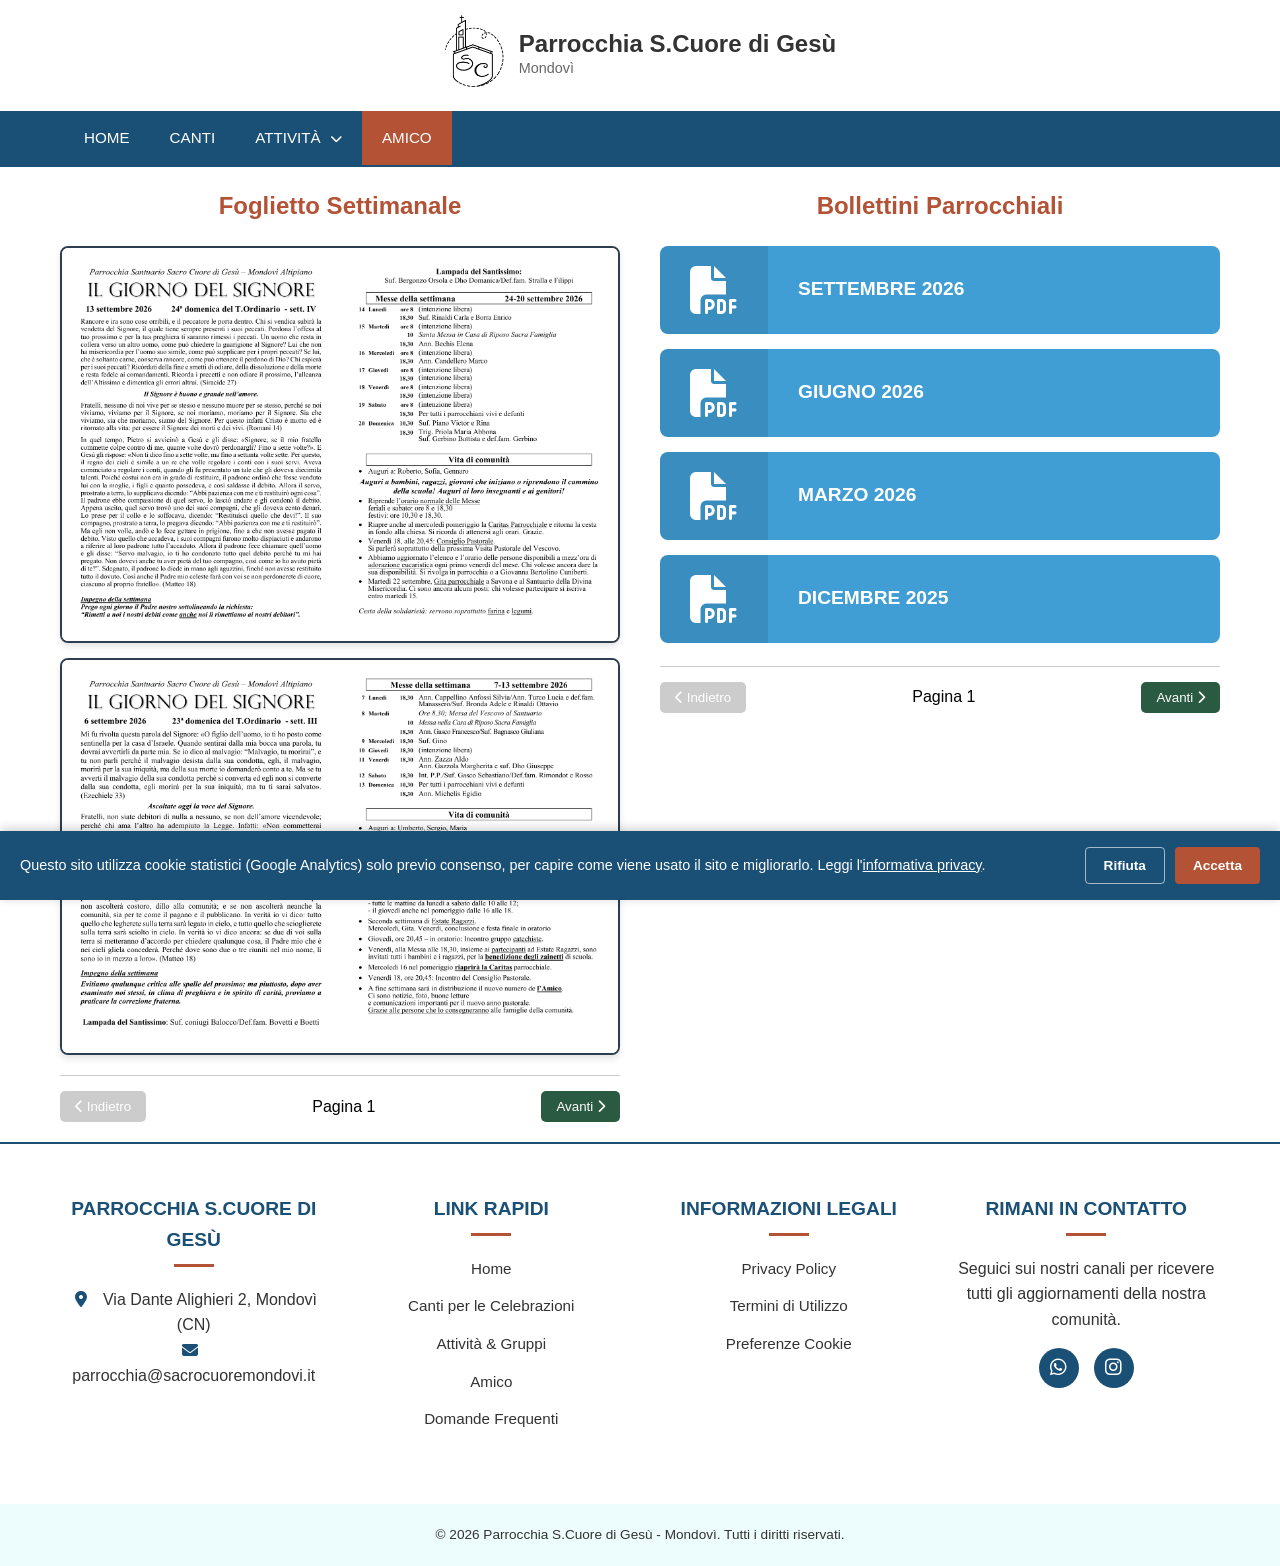
==== commit f23a062c: "photo db" ====
--- a/amico/index.html
+++ b/amico/index.html
@@ -70,6 +70,7 @@
                         <li><a href="/attivita/oratorio/">Oratorio</a></li>
                         <!-- <li><a href="/attivita/campeggi/">Campeggi</a></li> -->
                         <li><a href="/attivita/estateRagazzi/">Estate Ragazzi</a></li>
+                        <li><a href="/attivita/foto/">Foto</a></li>
                     </ul>
                 </li>
                 <li><a href="/amico/" class="active">Amico</a></li>
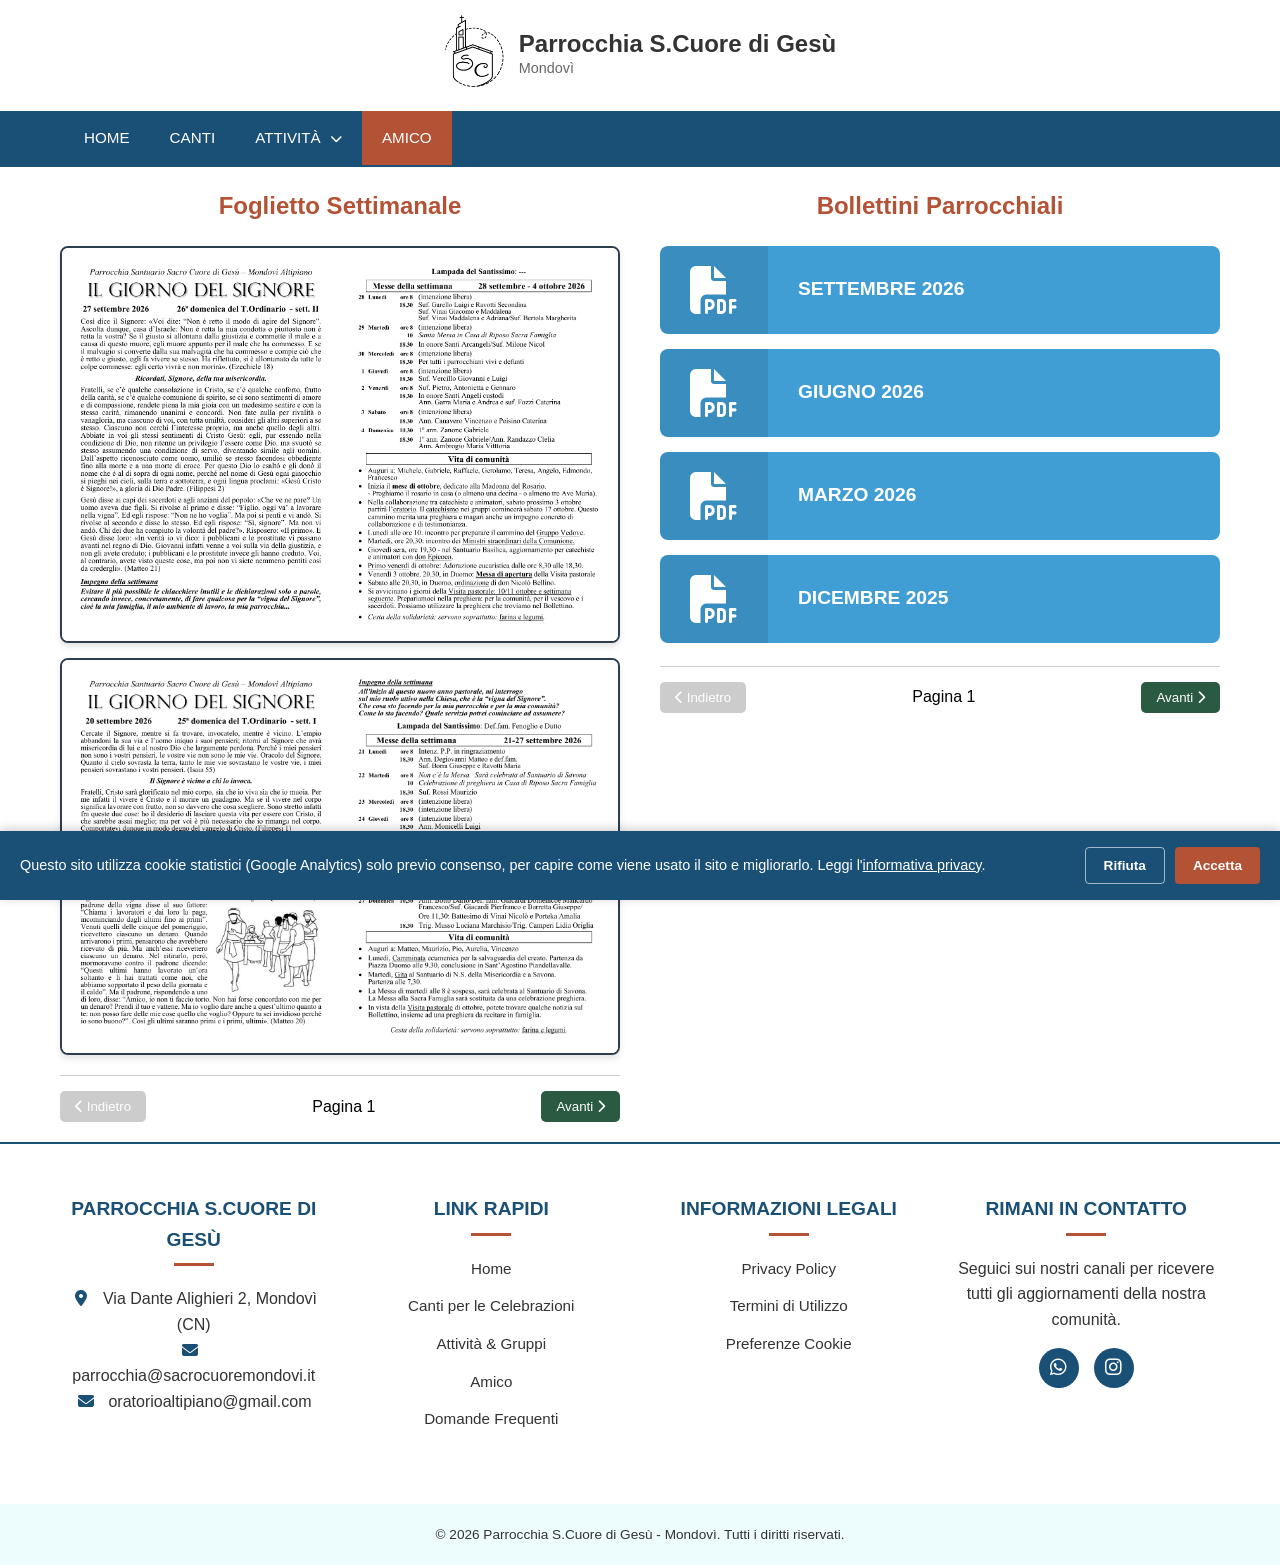
==== commit dce5e4af: "Add alternative email to footer in index.html" ====
--- a/amico/index.html
+++ b/amico/index.html
@@ -70,6 +70,7 @@
                         <li><a href="/attivita/oratorio/">Oratorio</a></li>
                         <!-- <li><a href="/attivita/campeggi/">Campeggi</a></li> -->
                         <li><a href="/attivita/estateRagazzi/">Estate Ragazzi</a></li>
+                        <li><a href="/attivita/catechismo/">Catechismo</a></li>
                         <li><a href="/attivita/foto/">Foto</a></li>
                     </ul>
                 </li>
@@ -129,6 +130,7 @@
                 <h3>Parrocchia S.Cuore di Gesù</h3>
                 <p><i class="fa-solid fa-location-dot"></i> Via Dante Alighieri 2, Mondovì (CN)</p>
                 <p><i class="fa-solid fa-envelope"></i> parrocchia@sacrocuoremondovi.it</p>
+                <p><i class="fa-solid fa-envelope"></i> oratorioaltipiano@gmail.com</p>
                 <!-- <p><i class="fa-solid fa-phone"></i> +39 0174 123456</p> -->
             </div>
 
@@ -175,4 +177,4 @@
     <script src="js/main.js"></script>
     
 </body>
-</html>+</html>
--- a/css/main.css
+++ b/css/main.css
@@ -94,6 +94,7 @@
 .main-container {
     display: grid;
     grid-template-columns: 3fr 1fr;
+    align-items: start;
     gap: 2rem;
     padding: 3rem 10%;
     max-width: 1400px;
@@ -260,6 +261,7 @@
 }
 
 .news-item .news-date {
+    display: block;
     font-size: 0.7rem;
     color: #7f8c8d;
     text-transform: uppercase;
@@ -315,6 +317,129 @@
     to { opacity: 1; transform: translateY(0); }
 }
 
+/* --- Sezione Locandine della Home (scritta a mano nell'HTML) --- */
+.locandine-widget {
+    text-align: center;
+}
+
+.locandine-grid {
+    display: grid;
+    grid-template-columns: repeat(2, 1fr);
+    gap: 15px;
+}
+
+.locandina-item img {
+    width: 100%;
+    height: auto;
+    border-radius: 8px;
+    box-shadow: 0 4px 6px rgba(0,0,0,0.1);
+    transition: transform 0.3s ease;
+    cursor: pointer;
+}
+
+.locandina-item img:hover {
+    transform: scale(1.05);
+}
+
+.locandina-item.fade-in {
+    animation: fadeIn 0.4s ease;
+}
+
+.locandine-empty {
+    font-size: 0.85rem;
+    color: #7f8c8d;
+    text-align: center;
+}
+
+/* --- Ultimo Foglietto Settimanale (Home) --- */
+.foglietto-widget {
+    text-align: center;
+}
+
+.foglietto-container {
+    display: flex;
+    justify-content: center;
+}
+
+.foglietto-item {
+    display: block;
+    width: 100%;
+    margin-bottom: 1rem;
+}
+
+.foglietto-item img {
+    width: 100%;
+    height: auto;
+    border-radius: 8px;
+    box-shadow: 0 4px 6px rgba(0,0,0,0.1);
+    transition: transform 0.3s ease;
+    cursor: pointer;
+}
+
+.foglietto-item img:hover {
+    transform: scale(1.03);
+}
+
+.foglietto-empty {
+    font-size: 0.85rem;
+    color: #7f8c8d;
+    text-align: center;
+    margin-bottom: 1rem;
+}
+
+/* --- Modale (Lightbox) per ingrandire le locandine --- */
+.modal {
+    display: none;
+    position: fixed;
+    z-index: 1000;
+    left: 0;
+    top: 0;
+    width: 100%;
+    height: 100%;
+    background-color: rgba(0, 0, 0, 0.8);
+    align-items: center;
+    justify-content: center;
+}
+
+.modal-content {
+    max-width: 90%;
+    max-height: 90vh;
+    border-radius: 8px;
+    box-shadow: 0 4px 20px rgba(0,0,0,0.5);
+    animation: zoomIn 0.3s ease;
+}
+
+@keyframes zoomIn {
+    from { transform: scale(0.8); opacity: 0; }
+    to { transform: scale(1); opacity: 1; }
+}
+
+.close-modal {
+    position: absolute;
+    top: 20px;
+    right: 35px;
+    background: none;
+    border: none;
+    padding: 0;
+    line-height: 1;
+    font-family: inherit;
+    color: #fff;
+    font-size: 40px;
+    font-weight: bold;
+    cursor: pointer;
+}
+
+.close-modal:hover,
+.close-modal:focus {
+    color: #bbb;
+    text-decoration: none;
+}
+
+.close-modal:focus-visible {
+    outline: 2px solid #fff;
+    outline-offset: 3px;
+}
+
 @media (max-width: 992px) {
     .main-container {
         grid-template-columns: 1fr;
